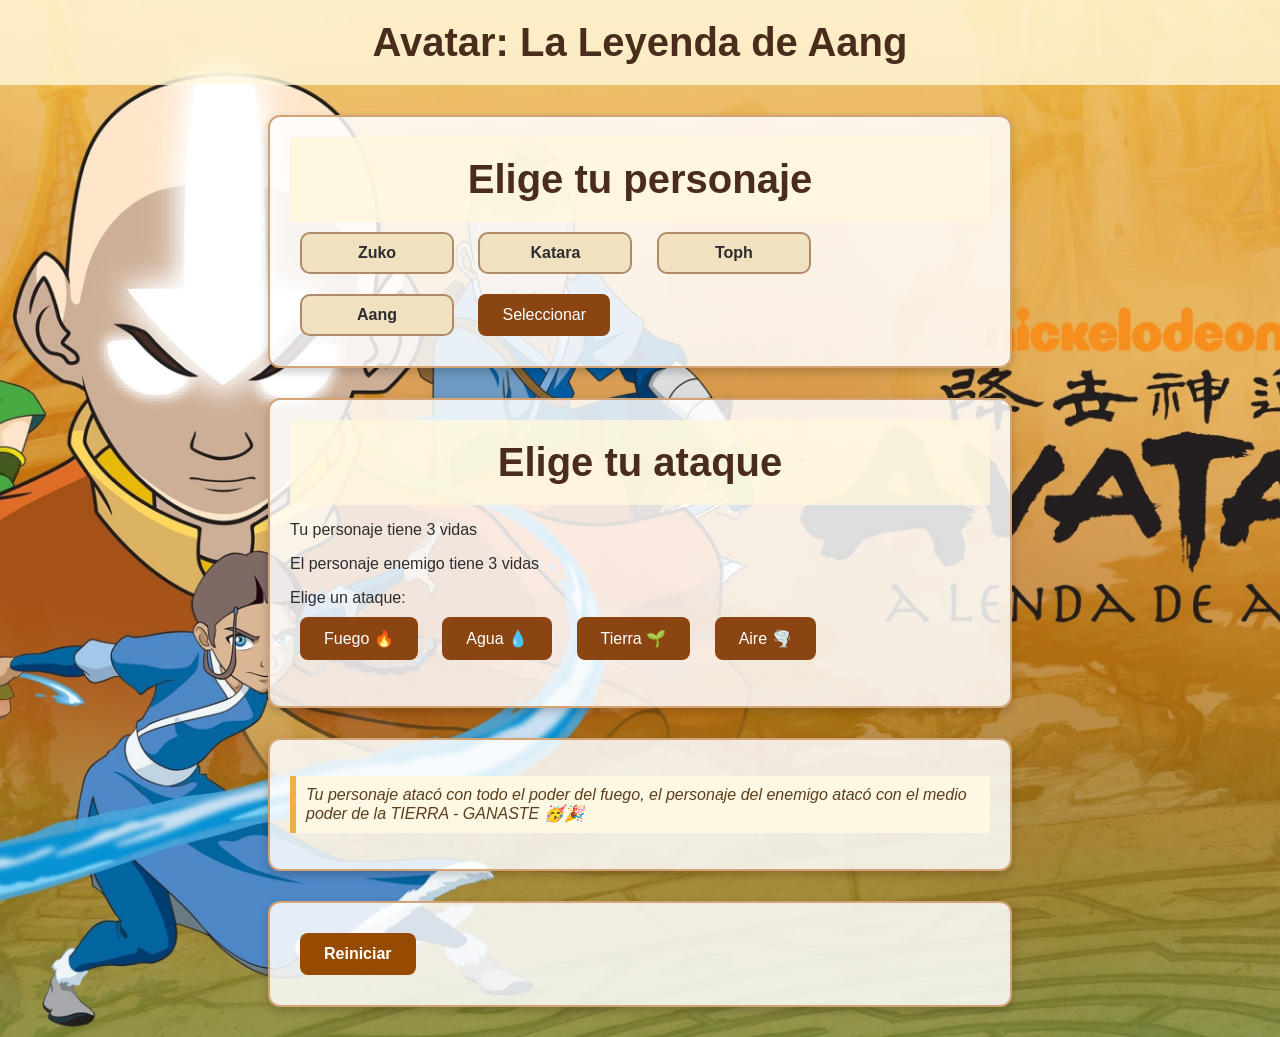
==== Tecnicatura/AreaJuegos/AvatarLeyendaAang/avatar.html @ 185c133f "Clase 3 y 4 Juego de Avatar" ====
<!DOCTYPE html>
<html lang="en">
<head>
    <meta charset="utf-8" />
    <meta name="viewport" content="width=device-width, initial-scale=1.0" />
    <link rel="stylesheet" href="css/style.css" />
    <title>LA LEYENDA DE AANG: AVATAR</title>
</head>
<body>
     <h1>Avatar: La Leyenda de Aang</h1>
        <section class="seleccionar-personaje" id = "seleccionar-personaje">
            <h2>Elige tu personaje</h2>

            <label for="zuko">Zuko</label>
            <!-- label para darle un indicador a los usuarios de lo que pueden seleccionar -->
            <input type="radio" name="personaje" id="zuko" />
            <!-- name es para agrupar todos los "inputs" y poder seleccionar  -->
      
            <label for="katara">Katara</label
            ><!-- for ayuda a vincular un label con un input por medio del id -->
            <input type="radio" name="personaje" id="katara" /><!--   -->
      
            <label for="toph">Toph</label>
            <!--   -->
            <input type="radio" name="personaje" id="toph" /><!--   -->
      
            <label for="aang">Aang</label
            ><!--   -->
            <input
              type="radio"
              name="personaje"
              id="aang"
            /><!-- le damos un id para saber cual es el valor de cada uno   -->
      
            <button id="btn-personaje">Seleccionar</button>
          </section>
        <section id="seleccionar-ataque">
            <h2>Elige tu ataque</h2>
            <p>
              Tu personaje <span id="personaje-jugador"></span> tiene
              <span>3</span> vidas
            </p>
            <p>
              El personaje <span id="personaje-enemigo"></span> enemigo tiene
              <span>3</span> vidas
            </p>
  
            <p>
                Elige un ataque:
                <br />
                <button id="boton-fuego">Fuego 🔥</button>
                <button id="boton-agua">Agua 💧</button>
                <button id="boton-tierra">Tierra 🌱</button>
                <button id="boton-aire">Aire 🌪️</button>
            </p>
        </section>

        <!-- Mensaje dinamico -->
        <section id="mensajes">
            <p>
                Tu personaje atacó con todo el poder del fuego, el personaje del enemigo atacó con el medio poder de la TIERRA - GANASTE 🥳🎉
            </p>
        </section>

        <section id="reiniciar">
            <button id= "btn-reiniciar">Reiniciar</button>
        </section>
        <script src="js/avatar.js"></script>
    </body>
</html>
---- Tecnicatura/AreaJuegos/AvatarLeyendaAang/css/style.css ----
/* Estilos generales */
body {
  font-family: 'Segoe UI', Tahoma, Geneva, Verdana, sans-serif;
  color: #2d2d2d;
  margin: 0;
  padding: 0;
  background-image: url('../assets/Avatar.jpg'); /* Asegúrate que la ruta es correcta */
  background-size: cover;
  background-repeat: no-repeat;
  background-position: center;
}

/* Título principal */
h1, h2 {
  text-align: center;
  color: #4a2c1d;
  background-color: rgba(255, 248, 220, 0.8);
  padding: 20px;
  margin: 0;
  font-size: 2.5em;
}

/* Secciones */
section {
  max-width: 700px;
  margin: 30px auto;
  padding: 20px;
  background-color: rgba(255, 255, 255, 0.85); /* Fondo translúcido */
  border: 2px solid #d4a373;
  border-radius: 12px;
  box-shadow: 0 4px 10px rgba(0, 0, 0, 0.2);
}

/* Etiquetas */
label {
  display: inline-block;
  margin: 10px;
  padding: 10px;
  border: 2px solid #b08968;
  border-radius: 10px;
  background-color: #f0e1c1;
  cursor: pointer;
  transition: all 0.3s ease;
  width: 130px;
  text-align: center;
  font-weight: bold;
}

label:hover {
  background-color: #d6b88f;
}

/* Radio buttons ocultos */
input[type="radio"] {
  display: none;
}

input[type="radio"]:checked + label {
  background-color: #c9a66b;
  border-color: #6b4226;
  color: #fff;
}

/* Botones */
button {
  background-color: #8b4513;
  color: white;
  border: none;
  padding: 12px 24px;
  margin: 10px;
  border-radius: 8px;
  font-size: 16px;
  cursor: pointer;
  transition: background 0.3s;
}

button:hover {
  background-color: #a0522d;
}

/* Botón reiniciar */
#reiniciar button {
  background-color: #964b00;
  font-weight: bold;
}

/* Mensajes */
#mensajes p {
  background-color: #fcf8e3;
  border-left: 6px solid #f0ad4e;
  padding: 10px;
  font-style: italic;
  color: #5c3d1e;
}
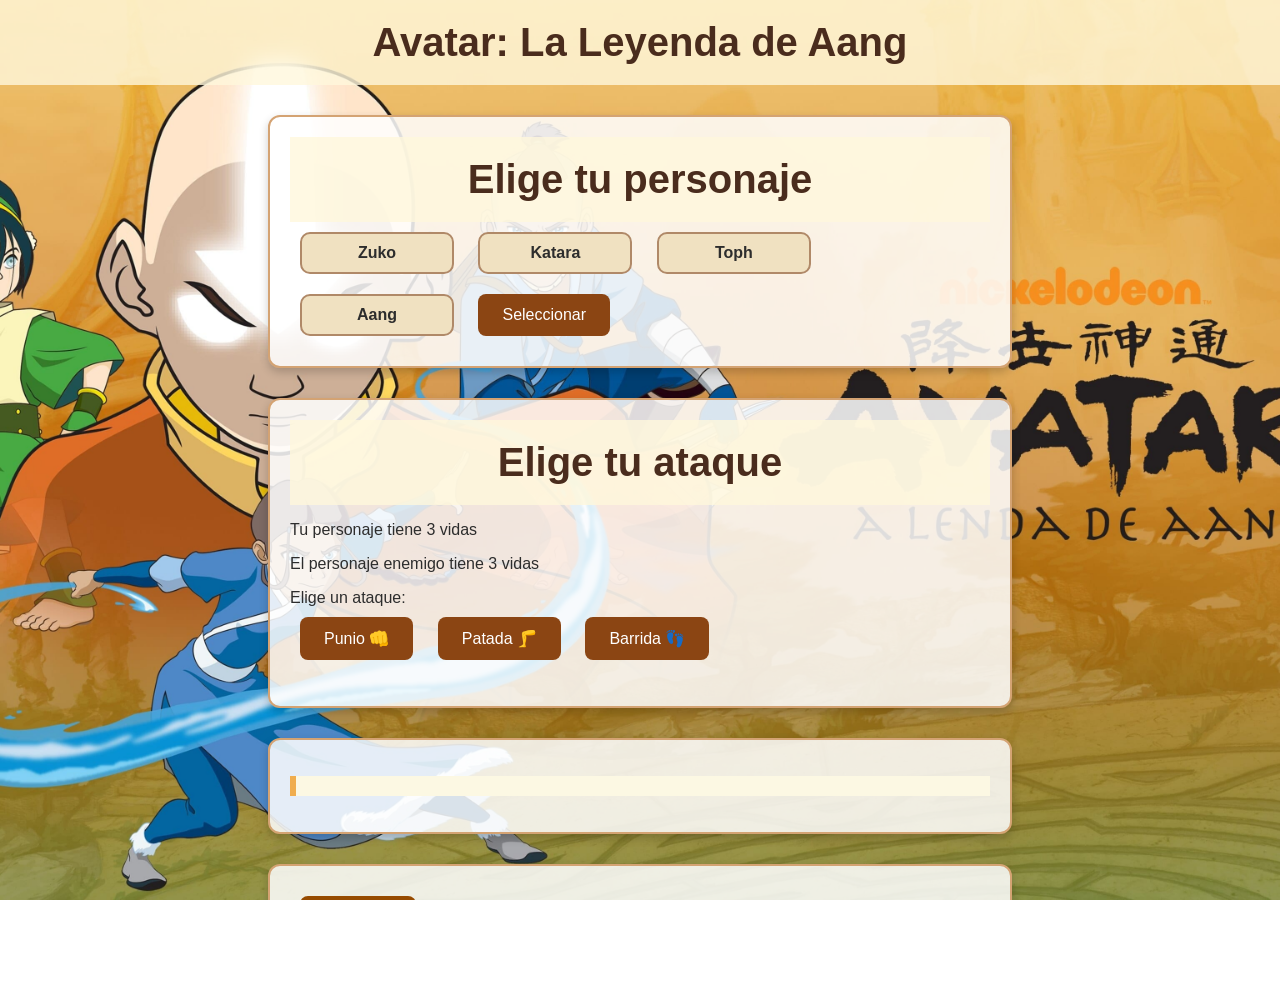
==== commit c0e8ab37: "Clase 9 - Java" ====
--- a/Tecnicatura/AreaJuegos/AvatarLeyendaAang/avatar.html
+++ b/Tecnicatura/AreaJuegos/AvatarLeyendaAang/avatar.html
@@ -7,64 +7,55 @@
     <title>LA LEYENDA DE AANG: AVATAR</title>
 </head>
 <body>
-     <h1>Avatar: La Leyenda de Aang</h1>
-        <section class="seleccionar-personaje" id = "seleccionar-personaje">
-            <h2>Elige tu personaje</h2>
+    <h1>Avatar: La Leyenda de Aang</h1>
 
-            <label for="zuko">Zuko</label>
-            <!-- label para darle un indicador a los usuarios de lo que pueden seleccionar -->
-            <input type="radio" name="personaje" id="zuko" />
-            <!-- name es para agrupar todos los "inputs" y poder seleccionar  -->
-      
-            <label for="katara">Katara</label
-            ><!-- for ayuda a vincular un label con un input por medio del id -->
-            <input type="radio" name="personaje" id="katara" /><!--   -->
-      
-            <label for="toph">Toph</label>
-            <!--   -->
-            <input type="radio" name="personaje" id="toph" /><!--   -->
-      
-            <label for="aang">Aang</label
-            ><!--   -->
-            <input
-              type="radio"
-              name="personaje"
-              id="aang"
-            /><!-- le damos un id para saber cual es el valor de cada uno   -->
-      
-            <button id="btn-personaje">Seleccionar</button>
-          </section>
-        <section id="seleccionar-ataque">
-            <h2>Elige tu ataque</h2>
-            <p>
-              Tu personaje <span id="personaje-jugador"></span> tiene
-              <span>3</span> vidas
-            </p>
-            <p>
-              El personaje <span id="personaje-enemigo"></span> enemigo tiene
-              <span>3</span> vidas
-            </p>
-  
-            <p>
-                Elige un ataque:
-                <br />
-                <button id="boton-fuego">Fuego 🔥</button>
-                <button id="boton-agua">Agua 💧</button>
-                <button id="boton-tierra">Tierra 🌱</button>
-                <button id="boton-aire">Aire 🌪️</button>
-            </p>
-        </section>
+    <section class="seleccionar-personaje" id="seleccionar-personaje">
+        <h2>Elige tu personaje</h2>
 
-        <!-- Mensaje dinamico -->
-        <section id="mensajes">
-            <p>
-                Tu personaje atacó con todo el poder del fuego, el personaje del enemigo atacó con el medio poder de la TIERRA - GANASTE 🥳🎉
-            </p>
-        </section>
+        <input type="radio" name="personaje" id="zuko" />
+        <label for="zuko">Zuko</label>
 
-        <section id="reiniciar">
-            <button id= "btn-reiniciar">Reiniciar</button>
-        </section>
-        <script src="js/avatar.js"></script>
-    </body>
+        <input type="radio" name="personaje" id="katara" />
+        <label for="katara">Katara</label>
+
+        <input type="radio" name="personaje" id="toph" />
+        <label for="toph">Toph</label>
+
+        <input type="radio" name="personaje" id="aang" />
+        <label for="aang">Aang</label>
+
+        <button id="boton-personaje">Seleccionar</button>
+    </section>
+
+    <section id="seleccionar-ataque">
+        <h2>Elige tu ataque</h2>
+        <p>
+            Tu personaje <span id="personaje-jugador"></span> tiene
+            <span id="vida-jugador">3</span> vidas
+        </p>
+        <p>
+            El personaje <span id="personaje-enemigo"></span> enemigo tiene
+            <span id="vida-enemigo">3</span> vidas
+        </p>
+
+        <p>
+            Elige un ataque:
+            <br />
+            <button id="boton-punio">Punio 👊</button>
+            <button id="boton-patada">Patada 🦵</button>
+            <button id="boton-barrida">Barrida 👣</button>
+        </p>
+    </section>
+
+    <!-- Mensaje dinamico -->
+    <section id="mensajes">
+        <p></p>
+    </section>
+
+    <section id="reiniciar">
+        <button id="btn-reiniciar">Reiniciar</button>
+    </section>
+
+    <script src="js/avatar.js"></script>
+</body>
 </html>
--- a/Tecnicatura/AreaJuegos/AvatarLeyendaAang/css/style.css
+++ b/Tecnicatura/AreaJuegos/AvatarLeyendaAang/css/style.css
@@ -1,13 +1,22 @@
 /* Estilos generales */
+html, body {
+  width: 100%;
+  height: 100%;
+  max-width: 100vw;
+  max-height: 100vh;
+  margin: 0;
+  padding: 0;
+  overflow-x: hidden;
+}
+
 body {
   font-family: 'Segoe UI', Tahoma, Geneva, Verdana, sans-serif;
   color: #2d2d2d;
-  margin: 0;
-  padding: 0;
   background-image: url('../assets/Avatar.jpg'); /* Asegúrate que la ruta es correcta */
   background-size: cover;
   background-repeat: no-repeat;
   background-position: center;
+  background-attachment: fixed; /* Fondo fijo para que no se agrande */
 }
 
 /* Título principal */
@@ -72,10 +81,24 @@
   font-size: 16px;
   cursor: pointer;
   transition: background 0.3s;
+  -webkit-tap-highlight-color: transparent;
+  -webkit-user-select: none;
+  user-select: none;
+  touch-action: manipulation;
 }
 
+/* Efecto hover */
 button:hover {
   background-color: #a0522d;
+}
+
+/* Evitar que los botones se escalen al hacer clic */
+button:active {
+  transform: scale(1) !important;
+  padding: 12px 24px !important;
+  border: none !important;
+  outline: none !important;
+  box-shadow: none !important;
 }
 
 /* Botón reiniciar */
@@ -92,4 +115,3 @@
   font-style: italic;
   color: #5c3d1e;
 }
-
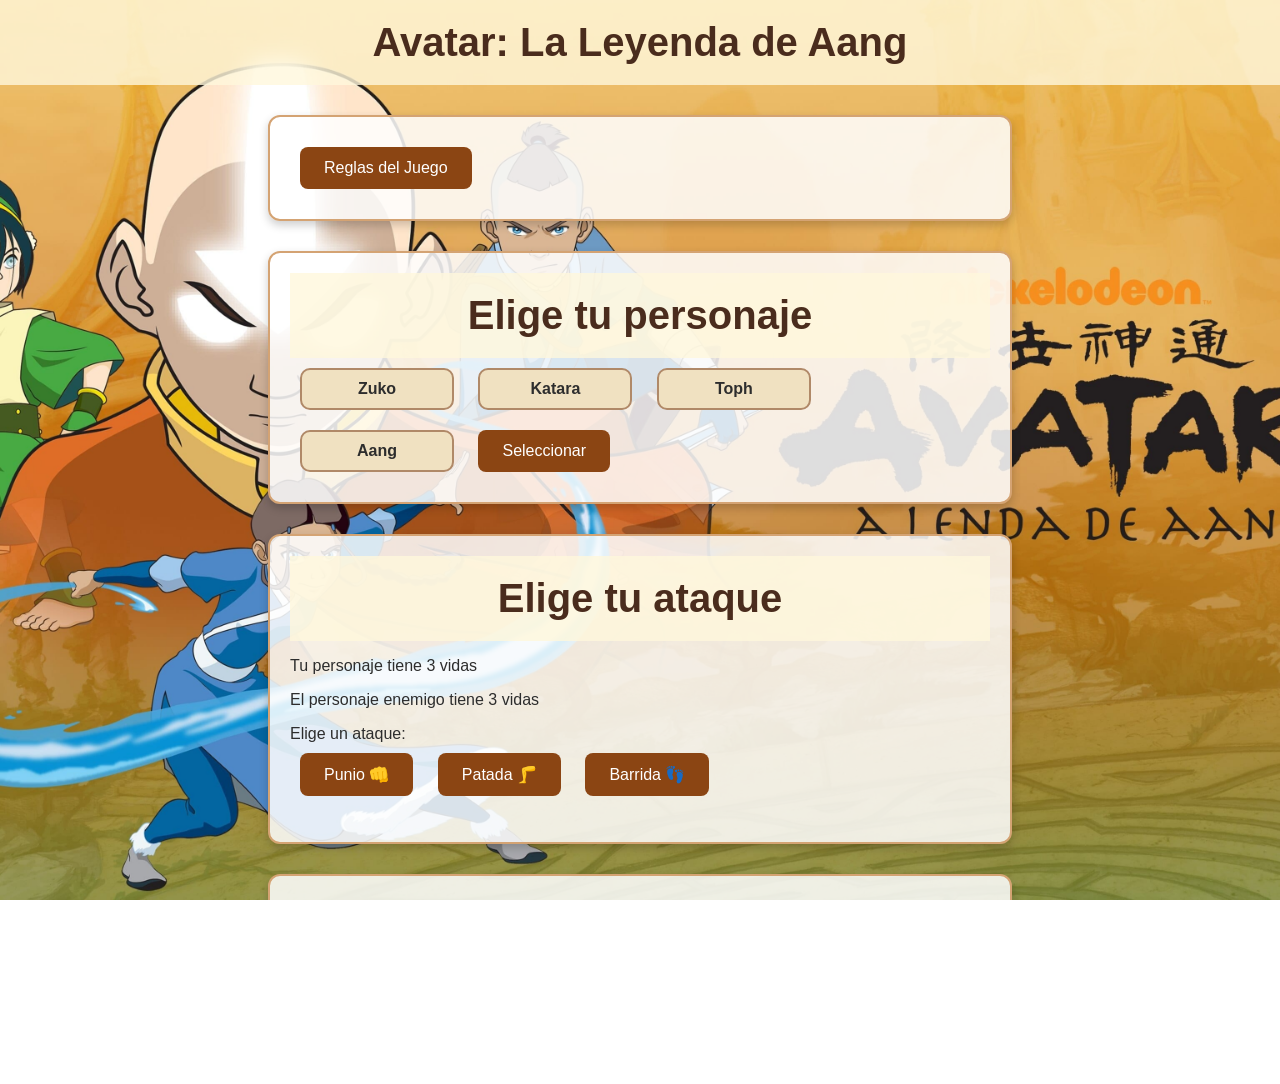
==== commit f9459896: "Clase 6 Juego de Avatar" ====
--- a/Tecnicatura/AreaJuegos/AvatarLeyendaAang/avatar.html
+++ b/Tecnicatura/AreaJuegos/AvatarLeyendaAang/avatar.html
@@ -8,6 +8,27 @@
 </head>
 <body>
     <h1>Avatar: La Leyenda de Aang</h1>
+    
+    <!-- Botón para abrir el modal -->
+    <section class="seccion-reglas">
+        <button id="boton-reglas">Reglas del Juego</button>
+    </section>
+    <!-- Modal de reglas -->
+    <div id="modal-reglas" class="modal">
+        <div class="modal-contenido">
+            <span class="cerrar-modal" id="cerrar-reglas">&times;</span>
+            <h2>Reglas del Juego</h2>
+            <ul>
+                <li>Selecciona un personaje antes de atacar.</li>
+                <li>Cada jugador empieza con 3 vidas.</li>
+                <li>Perder un combate resta una vida</li>
+                <li>Los ataques son: Puño, Patada o Barrida.</li>
+                <li>Puño vence a Barrida</li>
+                <li>Patada vence a Puño</li>
+                <li>Barrida vence a Patada</li>
+            </ul>
+        </div>
+    </div>
 
     <section class="seleccionar-personaje" id="seleccionar-personaje">
         <h2>Elige tu personaje</h2>
@@ -47,9 +68,7 @@
         </p>
     </section>
 
-    <!-- Mensaje dinamico -->
     <section id="mensajes">
-        <p></p>
     </section>
 
     <section id="reiniciar">
@@ -58,4 +77,4 @@
 
     <script src="js/avatar.js"></script>
 </body>
-</html>
+</html>
--- a/Tecnicatura/AreaJuegos/AvatarLeyendaAang/css/style.css
+++ b/Tecnicatura/AreaJuegos/AvatarLeyendaAang/css/style.css
@@ -12,11 +12,11 @@
 body {
   font-family: 'Segoe UI', Tahoma, Geneva, Verdana, sans-serif;
   color: #2d2d2d;
-  background-image: url('../assets/Avatar.jpg'); /* Asegúrate que la ruta es correcta */
-  background-size: cover;
+  background-image: url('../assets/Avatar.jpg');
   background-repeat: no-repeat;
   background-position: center;
-  background-attachment: fixed; /* Fondo fijo para que no se agrande */
+  background-attachment: fixed;
+  background-size: cover;
 }
 
 /* Título principal */
@@ -34,7 +34,7 @@
   max-width: 700px;
   margin: 30px auto;
   padding: 20px;
-  background-color: rgba(255, 255, 255, 0.85); /* Fondo translúcido */
+  background-color: rgba(255, 255, 255, 0.85);
   border: 2px solid #d4a373;
   border-radius: 12px;
   box-shadow: 0 4px 10px rgba(0, 0, 0, 0.2);
@@ -115,3 +115,36 @@
   font-style: italic;
   color: #5c3d1e;
 }
+
+/* Modal reglas */
+.modal {
+  display: none;
+  position: fixed;
+  z-index: 1000;
+  left: 0;
+  top: 0;
+  width: 100%;
+  height: 100%;
+  background-color: rgba(0, 0, 0, 0.5);
+  justify-content: center;
+  align-items: center;
+}
+
+.modal-contenido {
+  background-color: #fff;
+  padding: 20px;
+  border-radius: 8px;
+  max-width: 500px;
+  width: 90%;
+  position: relative;
+}
+
+.cerrar-modal {
+  position: absolute;
+  top: 10px;
+  right: 15px;
+  font-size: 28px;
+  font-weight: bold;
+  cursor: pointer;
+}
+ 
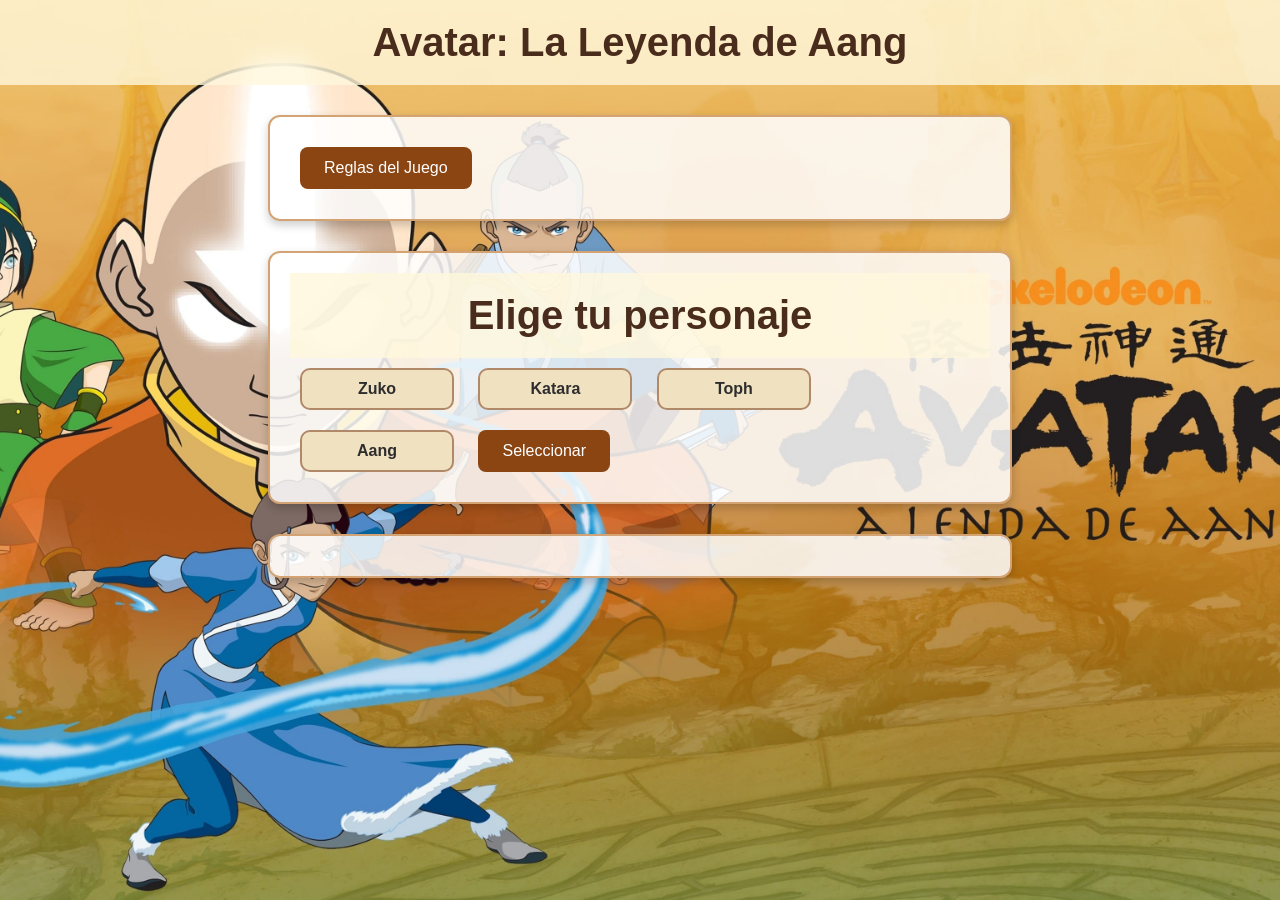
==== commit d701beb3: "Clase 7 Juego de Avatar" ====
--- a/Tecnicatura/AreaJuegos/AvatarLeyendaAang/avatar.html
+++ b/Tecnicatura/AreaJuegos/AvatarLeyendaAang/avatar.html
@@ -13,8 +13,9 @@
     <section class="seccion-reglas">
         <button id="boton-reglas">Reglas del Juego</button>
     </section>
+    
     <!-- Modal de reglas -->
-    <div id="modal-reglas" class="modal">
+    <div id="modal-reglas" class="modal" style="display:none;">
         <div class="modal-contenido">
             <span class="cerrar-modal" id="cerrar-reglas">&times;</span>
             <h2>Reglas del Juego</h2>
@@ -48,33 +49,25 @@
         <button id="boton-personaje">Seleccionar</button>
     </section>
 
-    <section id="seleccionar-ataque">
+    <section id="seleccionar-ataque" style="display:none;">
         <h2>Elige tu ataque</h2>
-        <p>
-            Tu personaje <span id="personaje-jugador"></span> tiene
-            <span id="vida-jugador">3</span> vidas
-        </p>
-        <p>
-            El personaje <span id="personaje-enemigo"></span> enemigo tiene
-            <span id="vida-enemigo">3</span> vidas
-        </p>
-
+        <p>Tu personaje <span id="personaje-jugador"></span> tiene <span id="vidas-jugador">3</span> vidas</p>
+        <p>El personaje <span id="personaje-enemigo"></span> de tu enemigo tiene <span id="vidas-enemigo">3</span> vidas</p>
         <p>
             Elige un ataque:
             <br />
-            <button id="boton-punio">Punio 👊</button>
+            <button id="boton-punio">Puño 👊</button>
             <button id="boton-patada">Patada 🦵</button>
             <button id="boton-barrida">Barrida 👣</button>
         </p>
     </section>
 
-    <section id="mensajes">
-    </section>
+    <section id="mensajes"></section>
 
-    <section id="reiniciar">
+    <section id="reiniciar" style="display:none;">
         <button id="btn-reiniciar">Reiniciar</button>
     </section>
 
     <script src="js/avatar.js"></script>
 </body>
-</html>+</html>
